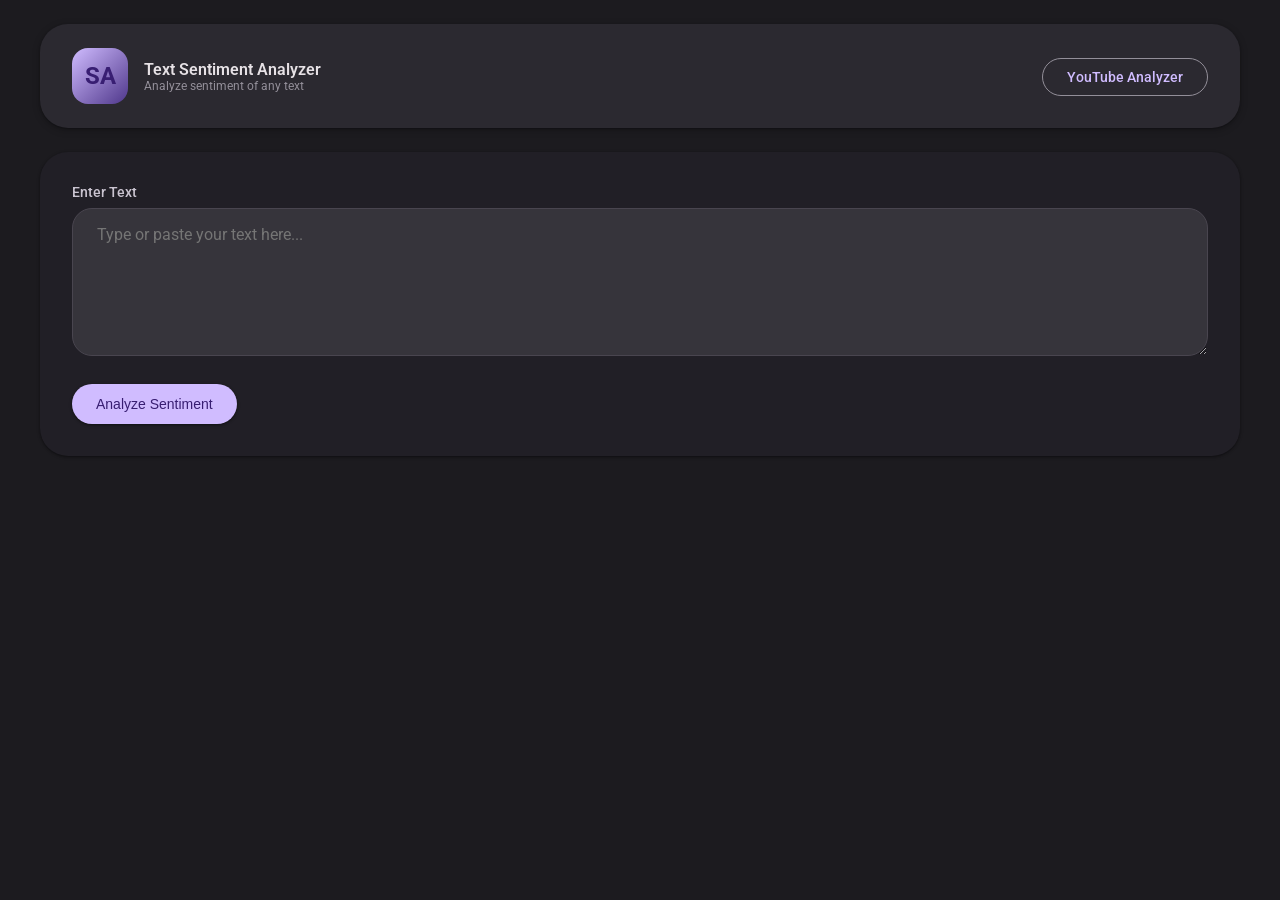
==== text-analyzer.html @ c9038e01 "Add text sentiment analyzer page and textarea styles Introduces text-analyzer.html for analyzing sen" ====
<!DOCTYPE html>
<html lang="en">
<head>
    <meta charset="utf-8">
    <meta name="viewport" content="width=device-width, initial-scale=1.0">
    <title>Text Sentiment Analyzer</title>
    <link rel="preconnect" href="https://fonts.googleapis.com">
    <link rel="preconnect" href="https://fonts.gstatic.com" crossorigin>
    <link href="https://fonts.googleapis.com/css2?family=Roboto:wght@300;400;500;700&display=swap" rel="stylesheet">
    <link rel="stylesheet" href="style.css">
</head>
<body>
    <div class="container">
        <header class="app-bar">
            <div class="brand">
                <div class="logo">SA</div>
                <div>
                    <div style="font-weight:600">Text Sentiment Analyzer</div>
                    <div class="muted" style="font-size:12px">Analyze sentiment of any text</div>
                </div>
            </div>
            <div>
                <a href="index.html" class="btn secondary">YouTube Analyzer</a>
            </div>
        </header>

        <section class="card">
            <div>
                <label for="text-input">Enter Text</label>
                <textarea id="text-input" placeholder="Type or paste your text here..." rows="6"></textarea>
            </div>

            <div class="actions">
                <button id="analyze-text-btn" class="btn">Analyze Sentiment</button>
            </div>
        </section>

        <section id="text-results" class="card" style="display:none">
            <div id="text-sentiment" style="padding:20px;border-radius:20px;margin-bottom:20px">
                <div style="font-weight:600;margin-bottom:8px">Sentiment Result</div>
                <div id="sentiment-label" style="font-size:32px;font-weight:600;margin-bottom:8px"></div>
                <div id="sentiment-score" class="muted"></div>
                <div id="sentiment-confidence" class="muted"></div>
            </div>
            <div id="matched-tokens" style="padding:16px;background:#36343b;border-radius:12px">
                <div style="font-weight:500;margin-bottom:12px">Matched Words</div>
                <div id="tokens-list" style="display:flex;flex-wrap:wrap;gap:8px"></div>
            </div>
        </section>
    </div>

    <script src="sentiment.js"></script>
    <script>
        document.getElementById('analyze-text-btn').addEventListener('click', analyzeText);
        document.getElementById('text-input').addEventListener('keypress', function(e) {
            if (e.key === 'Enter' && e.ctrlKey) {
                analyzeText();
            }
        });

        function analyzeText() {
            const text = document.getElementById('text-input').value.trim();
            
            if (!text) {
                alert('Please enter some text');
                return;
            }

            const result = analyzeSentiment(text);
            const resultsSection = document.getElementById('text-results');
            const sentimentDiv = document.getElementById('text-sentiment');
            
            document.getElementById('sentiment-label').textContent = result.label;
            document.getElementById('sentiment-score').textContent = `Score: ${result.score}`;
            document.getElementById('sentiment-confidence').textContent = `Confidence: ${result.confidence}`;
            
            if (result.label === 'POSITIVE') {
                document.getElementById('sentiment-label').style.color = '#efb8c8';
                sentimentDiv.style.background = 'linear-gradient(90deg, rgba(239, 184, 200, 0.2), transparent)';
            } else if (result.label === 'NEGATIVE') {
                document.getElementById('sentiment-label').style.color = '#f2b8b5';
                sentimentDiv.style.background = 'linear-gradient(90deg, rgba(242, 184, 181, 0.2), transparent)';
            } else {
                document.getElementById('sentiment-label').style.color = '#ccc2dc';
                sentimentDiv.style.background = 'linear-gradient(90deg, rgba(204, 194, 220, 0.2), transparent)';
            }
            
            const tokensList = document.getElementById('tokens-list');
            tokensList.innerHTML = '';
            
            if (result.matched_tokens && result.matched_tokens.length > 0) {
                result.matched_tokens.forEach(([word, score]) => {
                    const token = document.createElement('span');
                    token.textContent = `${word} (${score > 0 ? '+' : ''}${score})`;
                    token.style.padding = '6px 12px';
                    token.style.background = score > 0 ? 'rgba(239, 184, 200, 0.2)' : 'rgba(242, 184, 181, 0.2)';
                    token.style.borderRadius = '100px';
                    token.style.fontSize = '14px';
                    tokensList.appendChild(token);
                });
            } else {
                tokensList.innerHTML = '<span class="muted">No sentiment words detected</span>';
            }
            
            resultsSection.style.display = 'block';
            resultsSection.scrollIntoView({ behavior: 'smooth' });
        }
    </script>
</body>
</html>
---- style.css ----
* {
    margin: 0;
    padding: 0;
    box-sizing: border-box;
}

body {
    font-family: 'Roboto', sans-serif;
    background: #1c1b1f;
    color: #e6e1e5;
    min-height: 100vh;
    padding: 24px;
}

.container {
    max-width: 1200px;
    margin: 0 auto;
}

.app-bar {
    background: #2b2930;
    border-radius: 28px;
    padding: 24px 32px;
    margin-bottom: 24px;
    display: flex;
    justify-content: space-between;
    align-items: center;
    box-shadow: 0 1px 2px rgba(0, 0, 0, 0.3), 0 2px 6px 2px rgba(0, 0, 0, 0.15);
}

.brand {
    display: flex;
    align-items: center;
    gap: 16px;
}

.logo {
    width: 56px;
    height: 56px;
    background: linear-gradient(135deg, #d0bcff, #4f378b);
    border-radius: 16px;
    display: flex;
    align-items: center;
    justify-content: center;
    font-size: 24px;
    font-weight: 700;
    color: #381e72;
}

.card {
    background: #211f26;
    border-radius: 28px;
    padding: 32px;
    margin-top: 24px;
    box-shadow: 0 1px 2px rgba(0, 0, 0, 0.3), 0 1px 3px 1px rgba(0, 0, 0, 0.15);
}

.form-row {
    display: flex;
    gap: 16px;
    flex-wrap: wrap;
}

.field {
    flex: 1;
    min-width: 240px;
}

.field-small {
    flex: 0 0 120px;
    min-width: 120px;
}

.field-small select {
    padding: 16px 20px;
}

.field-small select:focus {
    padding: 15px 19px;
}

textarea {
    width: 100%;
    padding: 16px 24px;
    background: #36343b;
    border: 1px solid #49454f;
    border-radius: 20px;
    color: #e6e1e5;
    font-size: 16px;
    font-family: 'Roboto', sans-serif;
    resize: vertical;
    transition: all 0.2s;
}

textarea:hover {
    border-color: #e6e1e5;
}

textarea:focus {
    outline: none;
    border: 2px solid #d0bcff;
    padding: 15px 23px;
}

label {
    display: block;
    font-size: 14px;
    font-weight: 500;
    color: #cac4d0;
    margin-bottom: 8px;
}

input, select {
    width: 100%;
    padding: 16px 24px;
    background: #36343b;
    border: 1px solid #49454f;
    border-radius: 100px;
    color: #e6e1e5;
    font-size: 16px;
    transition: all 0.2s;
}

input:hover, select:hover {
    border-color: #e6e1e5;
}

input:focus, select:focus {
    outline: none;
    border: 2px solid #d0bcff;
    padding: 15px 23px;
}

input::placeholder {
    color: rgba(202, 196, 208, 0.6);
}

.actions {
    display: flex;
    gap: 16px;
    margin-top: 24px;
    align-items: center;
}

.btn {
    padding: 10px 24px;
    min-height: 40px;
    background: #d0bcff;
    border: none;
    border-radius: 100px;
    color: #381e72;
    font-size: 14px;
    font-weight: 500;
    cursor: pointer;
    transition: all 0.2s;
    box-shadow: 0 1px 2px rgba(0, 0, 0, 0.3), 0 1px 3px 1px rgba(0, 0, 0, 0.15);
}

.btn:hover {
    box-shadow: 0 1px 2px rgba(0, 0, 0, 0.3), 0 2px 6px 2px rgba(0, 0, 0, 0.15);
}

.btn.secondary {
    background: transparent;
    border: 1px solid #938f99;
    color: #d0bcff;
    box-shadow: none;
}

.btn.secondary:hover {
    background: rgba(208, 188, 255, 0.08);
    border-color: #d0bcff;
}

.muted {
    color: #938f99;
    font-size: 12px;
}

.grid {
    display: grid;
    grid-template-columns: 1fr 400px;
    gap: 24px;
    margin-top: 24px;
}

.chart-wrap {
    height: 320px;
    padding: 16px;
    background: #2b2930;
    border-radius: 16px;
}

.stats {
    display: flex;
    flex-direction: column;
    gap: 16px;
}

.stat {
    background: #36343b;
    padding: 20px;
    border-radius: 16px;
    border: 1px solid #49454f;
    transition: all 0.3s;
}

.stat:hover {
    background: #2b2930;
    border-color: #938f99;
    transform: translateY(-2px);
    box-shadow: 0 1px 2px rgba(0, 0, 0, 0.3), 0 2px 6px 2px rgba(0, 0, 0, 0.15);
}

#positive-count {
    font-size: 32px;
    font-weight: 600;
    color: #efb8c8;
}

#negative-count {
    font-size: 32px;
    font-weight: 600;
    color: #f2b8b5;
}

.comments-list {
    max-height: 400px;
    overflow-y: auto;
    display: flex;
    flex-direction: column;
    gap: 12px;
    padding-right: 8px;
    margin-top: 16px;
}

.comments-list::-webkit-scrollbar {
    width: 8px;
}

.comments-list::-webkit-scrollbar-track {
    background: #211f26;
    border-radius: 4px;
}

.comments-list::-webkit-scrollbar-thumb {
    background: #938f99;
    border-radius: 4px;
}

.comments-list::-webkit-scrollbar-thumb:hover {
    background: #cac4d0;
}

.comment {
    padding: 16px;
    background: #36343b;
    border-radius: 12px;
    border-left: 3px solid #4f378b;
    transition: all 0.2s;
}

.comment:hover {
    background: #2b2930;
    border-left-color: #d0bcff;
    transform: translateX(4px);
}

#recommendation {
    margin-bottom: 24px;
    padding: 20px;
    background: linear-gradient(135deg, rgba(79, 55, 139, 0.3), rgba(204, 194, 220, 0.3));
    border-radius: 16px;
    box-shadow: 0 1px 2px rgba(0, 0, 0, 0.3), 0 2px 6px 2px rgba(0, 0, 0, 0.15);
}

h4 {
    font-size: 22px;
    font-weight: 500;
    margin-bottom: 16px;
}

a {
    color: #d0bcff;
    text-decoration: none;
}

a:hover {
    color: #ccc2dc;
    text-decoration: underline;
}

@media (max-width: 1024px) {
    .grid {
        grid-template-columns: 1fr;
    }
}

@media (max-width: 768px) {
    .app-bar {
        flex-direction: column;
        gap: 16px;
    }
    
    .form-row {
        flex-direction: column;
    }
    
    .field {
        min-width: 100%;
    }
}
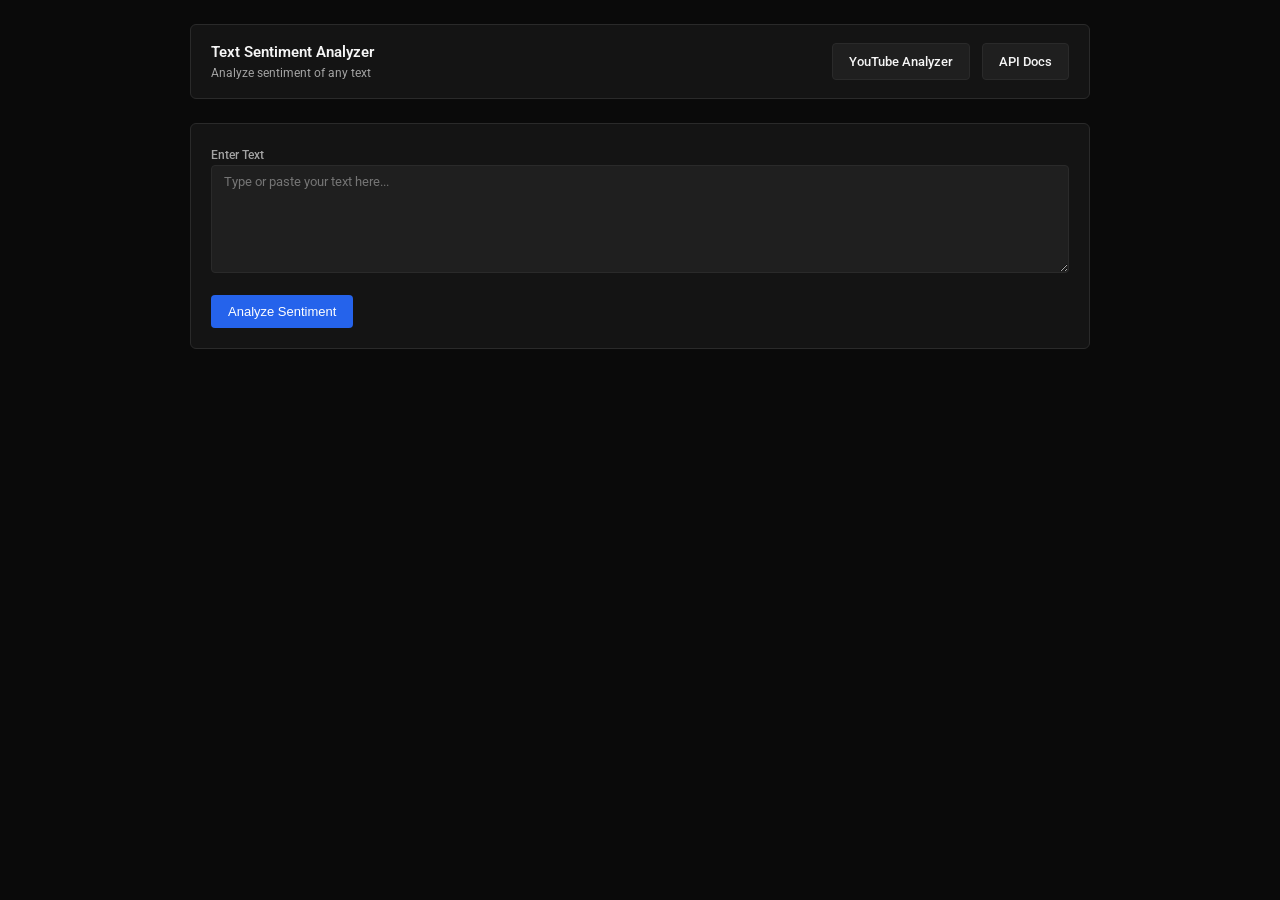
==== commit 70ff39f0: "new optiz" ====
--- a/text-analyzer.html
+++ b/text-analyzer.html
@@ -13,14 +13,14 @@
     <div class="container">
         <header class="app-bar">
             <div class="brand">
-                <div class="logo">SA</div>
                 <div>
-                    <div style="font-weight:600">Text Sentiment Analyzer</div>
-                    <div class="muted" style="font-size:12px">Analyze sentiment of any text</div>
+                    <div class="brand-text-main">Text Sentiment Analyzer</div>
+                    <div class="brand-text-sub">Analyze sentiment of any text</div>
                 </div>
             </div>
-            <div>
+            <div style="display:flex;gap:12px">
                 <a href="index.html" class="btn secondary">YouTube Analyzer</a>
+                <a href="api.html" class="btn secondary">API Docs</a>
             </div>
         </header>
 
@@ -36,14 +36,14 @@
         </section>
 
         <section id="text-results" class="card" style="display:none">
-            <div id="text-sentiment" style="padding:20px;border-radius:20px;margin-bottom:20px">
-                <div style="font-weight:600;margin-bottom:8px">Sentiment Result</div>
-                <div id="sentiment-label" style="font-size:32px;font-weight:600;margin-bottom:8px"></div>
+            <div id="text-sentiment" style="padding:16px;border-radius:6px;border:1px solid #2a2a2a;margin-bottom:20px;background:#1f1f1f">
+                <div style="font-weight:600;margin-bottom:4px;font-size:14px">Sentiment Result</div>
+                <div id="sentiment-label" style="font-size:24px;font-weight:600;margin-bottom:8px"></div>
                 <div id="sentiment-score" class="muted"></div>
                 <div id="sentiment-confidence" class="muted"></div>
             </div>
-            <div id="matched-tokens" style="padding:16px;background:#36343b;border-radius:12px">
-                <div style="font-weight:500;margin-bottom:12px">Matched Words</div>
+            <div id="matched-tokens" style="padding:16px;background:#1f1f1f;border:1px solid #2a2a2a;border-radius:6px">
+                <div style="font-weight:500;margin-bottom:12px;font-size:14px">Matched Words</div>
                 <div id="tokens-list" style="display:flex;flex-wrap:wrap;gap:8px"></div>
             </div>
         </section>
@@ -75,14 +75,11 @@
             document.getElementById('sentiment-confidence').textContent = `Confidence: ${result.confidence}`;
             
             if (result.label === 'POSITIVE') {
-                document.getElementById('sentiment-label').style.color = '#efb8c8';
-                sentimentDiv.style.background = 'linear-gradient(90deg, rgba(239, 184, 200, 0.2), transparent)';
+                document.getElementById('sentiment-label').style.color = '#10b981';
             } else if (result.label === 'NEGATIVE') {
-                document.getElementById('sentiment-label').style.color = '#f2b8b5';
-                sentimentDiv.style.background = 'linear-gradient(90deg, rgba(242, 184, 181, 0.2), transparent)';
+                document.getElementById('sentiment-label').style.color = '#ef4444';
             } else {
-                document.getElementById('sentiment-label').style.color = '#ccc2dc';
-                sentimentDiv.style.background = 'linear-gradient(90deg, rgba(204, 194, 220, 0.2), transparent)';
+                document.getElementById('sentiment-label').style.color = '#a3a3a3';
             }
             
             const tokensList = document.getElementById('tokens-list');
@@ -92,10 +89,12 @@
                 result.matched_tokens.forEach(([word, score]) => {
                     const token = document.createElement('span');
                     token.textContent = `${word} (${score > 0 ? '+' : ''}${score})`;
-                    token.style.padding = '6px 12px';
-                    token.style.background = score > 0 ? 'rgba(239, 184, 200, 0.2)' : 'rgba(242, 184, 181, 0.2)';
-                    token.style.borderRadius = '100px';
-                    token.style.fontSize = '14px';
+                    token.style.padding = '4px 8px';
+                    token.style.background = score > 0 ? 'rgba(16, 185, 129, 0.1)' : 'rgba(239, 68, 68, 0.1)';
+                    token.style.border = score > 0 ? '1px solid rgba(16, 185, 129, 0.3)' : '1px solid rgba(239, 68, 68, 0.3)';
+                    token.style.borderRadius = '4px';
+                    token.style.fontSize = '13px';
+                    token.style.color = score > 0 ? '#10b981' : '#ef4444';
                     tokensList.appendChild(token);
                 });
             } else {
--- a/style.css
+++ b/style.css
@@ -1,3 +1,25 @@
+:root {
+    --bg-main: #0a0a0a;
+    --bg-card: #141414;
+    --bg-input: #1f1f1f;
+    --bg-input-hover: #292929;
+    
+    --text-primary: #f5f5f5;
+    --text-secondary: #a3a3a3;
+    --text-muted: #737373;
+    
+    --accent: #2563eb;
+    --accent-hover: #3b82f6;
+    
+    --border-color: #2a2a2a;
+    --border-radius-sm: 4px;
+    --border-radius-md: 6px;
+    
+    --success: #10b981;
+    --danger: #ef4444;
+    --warning: #f59e0b;
+}
+
 * {
     margin: 0;
     padding: 0;
@@ -5,308 +27,309 @@
 }
 
 body {
-    font-family: 'Roboto', sans-serif;
-    background: #1c1b1f;
-    color: #e6e1e5;
+    font-family: 'Inter', 'Roboto', sans-serif;
+    background: var(--bg-main);
+    color: var(--text-primary);
     min-height: 100vh;
     padding: 24px;
+    font-size: 14px;
+    line-height: 1.5;
 }
 
 .container {
-    max-width: 1200px;
+    max-width: 900px;
     margin: 0 auto;
+    width: 100%;
 }
 
 .app-bar {
-    background: #2b2930;
-    border-radius: 28px;
-    padding: 24px 32px;
+    background: var(--bg-card);
+    border: 1px solid var(--border-color);
+    border-radius: var(--border-radius-md);
+    padding: 16px 20px;
     margin-bottom: 24px;
     display: flex;
     justify-content: space-between;
     align-items: center;
-    box-shadow: 0 1px 2px rgba(0, 0, 0, 0.3), 0 2px 6px 2px rgba(0, 0, 0, 0.15);
-}
-
-.brand {
-    display: flex;
-    align-items: center;
-    gap: 16px;
-}
-
-.logo {
-    width: 56px;
-    height: 56px;
-    background: linear-gradient(135deg, #d0bcff, #4f378b);
-    border-radius: 16px;
-    display: flex;
-    align-items: center;
-    justify-content: center;
-    font-size: 24px;
-    font-weight: 700;
-    color: #381e72;
-}
-
-.card {
-    background: #211f26;
-    border-radius: 28px;
-    padding: 32px;
-    margin-top: 24px;
-    box-shadow: 0 1px 2px rgba(0, 0, 0, 0.3), 0 1px 3px 1px rgba(0, 0, 0, 0.15);
-}
-
-.form-row {
-    display: flex;
     gap: 16px;
     flex-wrap: wrap;
 }
 
+.brand {
+    display: flex;
+    align-items: center;
+    gap: 12px;
+}
+
+.brand-text-main {
+    font-weight: 600;
+    font-size: 15px;
+    color: var(--text-primary);
+}
+
+.brand-text-sub {
+    font-size: 12px;
+    color: var(--text-secondary);
+}
+
+.card {
+    background: var(--bg-card);
+    border: 1px solid var(--border-color);
+    border-radius: var(--border-radius-md);
+    padding: 20px;
+    margin-bottom: 20px;
+}
+
+.form-row {
+    display: grid;
+    grid-template-columns: repeat(auto-fit, minmax(200px, 1fr));
+    gap: 16px;
+}
+
 .field {
-    flex: 1;
-    min-width: 240px;
+    display: flex;
+    flex-direction: column;
 }
 
 .field-small {
-    flex: 0 0 120px;
-    min-width: 120px;
-}
-
-.field-small select {
-    padding: 16px 20px;
-}
-
-.field-small select:focus {
-    padding: 15px 19px;
+    grid-column: span 1;
+    max-width: 100px;
+}
+
+label {
+    font-size: 12px;
+    font-weight: 500;
+    color: var(--text-secondary);
+    margin-bottom: 6px;
+}
+
+input, select, textarea {
+    width: 100%;
+    padding: 8px 12px;
+    background: var(--bg-input);
+    border: 1px solid var(--border-color);
+    border-radius: var(--border-radius-sm);
+    color: var(--text-primary);
+    font-size: 13px;
+    font-family: inherit;
+    transition: border-color 0.15s, background-color 0.15s;
+    outline: none;
+}
+
+input:hover, select:hover, textarea:hover {
+    background: var(--bg-input-hover);
+}
+
+input:focus, select:focus, textarea:focus {
+    border-color: var(--accent);
+    background: var(--bg-main);
 }
 
 textarea {
-    width: 100%;
-    padding: 16px 24px;
-    background: #36343b;
-    border: 1px solid #49454f;
-    border-radius: 20px;
-    color: #e6e1e5;
-    font-size: 16px;
-    font-family: 'Roboto', sans-serif;
     resize: vertical;
-    transition: all 0.2s;
-}
-
-textarea:hover {
-    border-color: #e6e1e5;
-}
-
-textarea:focus {
-    outline: none;
-    border: 2px solid #d0bcff;
-    padding: 15px 23px;
-}
-
-label {
-    display: block;
+    min-height: 80px;
+}
+
+.actions {
+    display: flex;
+    gap: 12px;
+    margin-top: 16px;
+    align-items: center;
+}
+
+.btn {
+    padding: 8px 16px;
+    background: var(--accent);
+    border: 1px solid transparent;
+    border-radius: var(--border-radius-sm);
+    color: #fff;
+    font-size: 13px;
+    font-weight: 500;
+    cursor: pointer;
+    transition: background 0.15s;
+    text-align: center;
+    text-decoration: none;
+    display: inline-flex;
+    align-items: center;
+    justify-content: center;
+}
+
+.btn:hover {
+    background: var(--accent-hover);
+}
+
+.btn.secondary {
+    background: var(--bg-input);
+    border-color: var(--border-color);
+    color: var(--text-primary);
+}
+
+.btn.secondary:hover {
+    background: var(--bg-input-hover);
+}
+
+.muted {
+    color: var(--text-muted);
+    font-size: 12px;
+}
+
+.grid {
+    display: grid;
+    grid-template-columns: 2fr 1fr;
+    gap: 20px;
+}
+
+.chart-wrap {
+    background: var(--bg-main);
+    border: 1px solid var(--border-color);
+    border-radius: var(--border-radius-md);
+    padding: 16px;
+    height: 250px;
+    display: flex;
+    justify-content: center;
+    align-items: center;
+}
+
+.stats {
+    display: flex;
+    flex-direction: column;
+    gap: 12px;
+}
+
+.stat {
+    background: var(--bg-main);
+    border: 1px solid var(--border-color);
+    border-radius: var(--border-radius-md);
+    padding: 16px;
+    display: flex;
+    flex-direction: column;
+    justify-content: center;
+}
+
+.stat-header {
+    display: flex;
+    justify-content: space-between;
+    align-items: center;
+    margin-bottom: 8px;
+}
+
+.stat-title {
+    font-size: 13px;
+    color: var(--text-secondary);
+}
+
+.stat-value {
+    font-size: 24px;
+    font-weight: 600;
+}
+
+.stat-value.pos { color: var(--success); }
+.stat-value.neu { color: #9ca3af; }
+.stat-value.neg { color: var(--danger); }
+
+.comments-list {
+    max-height: 300px;
+    overflow-y: auto;
+    display: flex;
+    flex-direction: column;
+    gap: 8px;
+    margin-top: 12px;
+}
+
+.comments-list::-webkit-scrollbar {
+    width: 6px;
+}
+
+.comments-list::-webkit-scrollbar-track {
+    background: transparent;
+}
+
+.comments-list::-webkit-scrollbar-thumb {
+    background: var(--border-color);
+    border-radius: 3px;
+}
+
+.comment {
+    padding: 12px;
+    background: var(--bg-main);
+    border: 1px solid var(--border-color);
+    border-radius: var(--border-radius-sm);
+    font-size: 13px;
+    line-height: 1.5;
+    border-left: 3px solid var(--border-color);
+}
+
+.comment.positive {
+    border-left-color: var(--success);
+}
+
+.comment.neutral {
+    border-left-color: #9ca3af;
+}
+
+.comment.negative {
+    border-left-color: var(--danger);
+}
+
+#recommendation {
+    margin-bottom: 20px;
+    padding: 16px;
+    border-radius: var(--border-radius-sm);
+    border: 1px solid var(--border-color);
+    background: var(--bg-input);
+}
+
+#recommendation-title {
+    font-weight: 600;
+    margin-bottom: 4px;
+    font-size: 14px;
+}
+
+#recommendation-text {
+    font-size: 13px;
+    color: var(--text-secondary);
+}
+
+h4 {
     font-size: 14px;
     font-weight: 500;
-    color: #cac4d0;
-    margin-bottom: 8px;
-}
-
-input, select {
-    width: 100%;
-    padding: 16px 24px;
-    background: #36343b;
-    border: 1px solid #49454f;
-    border-radius: 100px;
-    color: #e6e1e5;
-    font-size: 16px;
-    transition: all 0.2s;
-}
-
-input:hover, select:hover {
-    border-color: #e6e1e5;
-}
-
-input:focus, select:focus {
-    outline: none;
-    border: 2px solid #d0bcff;
-    padding: 15px 23px;
-}
-
-input::placeholder {
-    color: rgba(202, 196, 208, 0.6);
-}
-
-.actions {
-    display: flex;
-    gap: 16px;
-    margin-top: 24px;
-    align-items: center;
-}
-
-.btn {
-    padding: 10px 24px;
-    min-height: 40px;
-    background: #d0bcff;
-    border: none;
-    border-radius: 100px;
-    color: #381e72;
-    font-size: 14px;
-    font-weight: 500;
+    margin-bottom: 12px;
+    color: var(--text-primary);
+}
+
+a {
+    color: var(--accent);
+    text-decoration: none;
+}
+
+a:hover {
+    text-decoration: underline;
+}
+
+.flow-btn {
+    position: fixed;
+    bottom: 20px;
+    right: 20px;
+    width: 40px;
+    height: 40px;
+    background: var(--bg-card);
+    border: 1px solid var(--border-color);
+    border-radius: 50%;
+    color: var(--text-primary);
     cursor: pointer;
-    transition: all 0.2s;
-    box-shadow: 0 1px 2px rgba(0, 0, 0, 0.3), 0 1px 3px 1px rgba(0, 0, 0, 0.15);
-}
-
-.btn:hover {
-    box-shadow: 0 1px 2px rgba(0, 0, 0, 0.3), 0 2px 6px 2px rgba(0, 0, 0, 0.15);
-}
-
-.btn.secondary {
-    background: transparent;
-    border: 1px solid #938f99;
-    color: #d0bcff;
-    box-shadow: none;
-}
-
-.btn.secondary:hover {
-    background: rgba(208, 188, 255, 0.08);
-    border-color: #d0bcff;
-}
-
-.muted {
-    color: #938f99;
-    font-size: 12px;
-}
-
-.grid {
-    display: grid;
-    grid-template-columns: 1fr 400px;
-    gap: 24px;
-    margin-top: 24px;
-}
-
-.chart-wrap {
-    height: 320px;
-    padding: 16px;
-    background: #2b2930;
-    border-radius: 16px;
-}
-
-.stats {
-    display: flex;
-    flex-direction: column;
-    gap: 16px;
-}
-
-.stat {
-    background: #36343b;
-    padding: 20px;
-    border-radius: 16px;
-    border: 1px solid #49454f;
-    transition: all 0.3s;
-}
-
-.stat:hover {
-    background: #2b2930;
-    border-color: #938f99;
-    transform: translateY(-2px);
-    box-shadow: 0 1px 2px rgba(0, 0, 0, 0.3), 0 2px 6px 2px rgba(0, 0, 0, 0.15);
-}
-
-#positive-count {
-    font-size: 32px;
-    font-weight: 600;
-    color: #efb8c8;
-}
-
-#negative-count {
-    font-size: 32px;
-    font-weight: 600;
-    color: #f2b8b5;
-}
-
-.comments-list {
-    max-height: 400px;
-    overflow-y: auto;
-    display: flex;
-    flex-direction: column;
-    gap: 12px;
-    padding-right: 8px;
-    margin-top: 16px;
-}
-
-.comments-list::-webkit-scrollbar {
-    width: 8px;
-}
-
-.comments-list::-webkit-scrollbar-track {
-    background: #211f26;
-    border-radius: 4px;
-}
-
-.comments-list::-webkit-scrollbar-thumb {
-    background: #938f99;
-    border-radius: 4px;
-}
-
-.comments-list::-webkit-scrollbar-thumb:hover {
-    background: #cac4d0;
-}
-
-.comment {
-    padding: 16px;
-    background: #36343b;
-    border-radius: 12px;
-    border-left: 3px solid #4f378b;
-    transition: all 0.2s;
-}
-
-.comment:hover {
-    background: #2b2930;
-    border-left-color: #d0bcff;
-    transform: translateX(4px);
-}
-
-#recommendation {
-    margin-bottom: 24px;
-    padding: 20px;
-    background: linear-gradient(135deg, rgba(79, 55, 139, 0.3), rgba(204, 194, 220, 0.3));
-    border-radius: 16px;
-    box-shadow: 0 1px 2px rgba(0, 0, 0, 0.3), 0 2px 6px 2px rgba(0, 0, 0, 0.15);
-}
-
-h4 {
-    font-size: 22px;
-    font-weight: 500;
-    margin-bottom: 16px;
-}
-
-a {
-    color: #d0bcff;
-    text-decoration: none;
-}
-
-a:hover {
-    color: #ccc2dc;
-    text-decoration: underline;
-}
-
-@media (max-width: 1024px) {
+    display: flex;
+    align-items: center;
+    justify-content: center;
+    transition: background 0.15s;
+    z-index: 1000;
+}
+
+.flow-btn:hover {
+    background: var(--bg-input-hover);
+}
+
+@media (max-width: 768px) {
     .grid {
         grid-template-columns: 1fr;
     }
 }
-
-@media (max-width: 768px) {
-    .app-bar {
-        flex-direction: column;
-        gap: 16px;
-    }
-    
-    .form-row {
-        flex-direction: column;
-    }
-    
-    .field {
-        min-width: 100%;
-    }
-}
